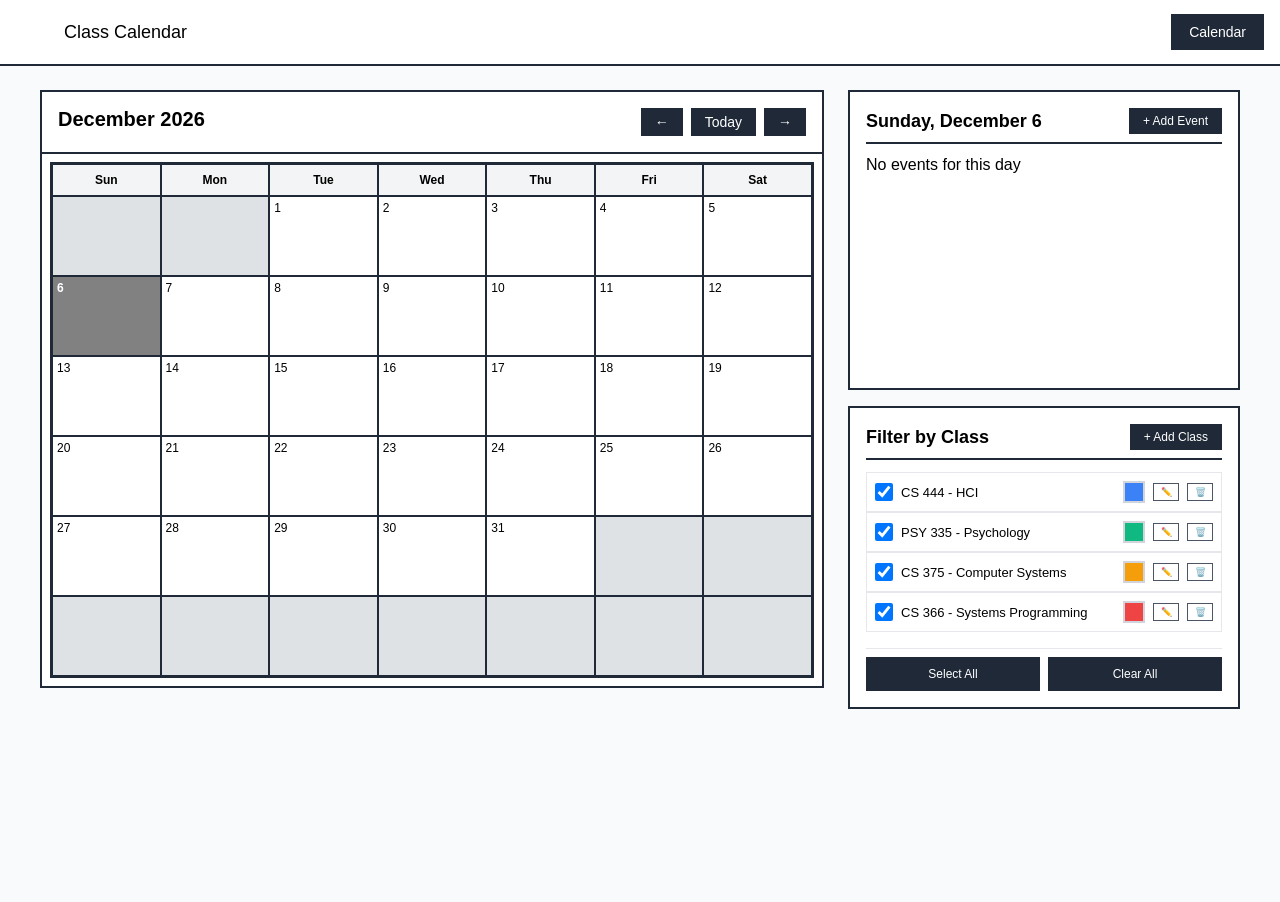
==== calendar.html @ 480fd875 "login material, touch up on calander few, bug fix" ====
<!DOCTYPE html>
<html lang="en">
    <head>
        <meta charset="UTF-8">
        <meta name="viewport" content="width=device-width, initial-scale=1.0">
        <meta name="author" content="Dre Harm">
        <meta name="author" content="Ethan Larson">
        <title>Class Calendar</title>
        <link rel="stylesheet" href="styles.css">
    </head>
    <body>
        <nav class="navbar">
            <div class="container">
                <div class="nav-content">
                    <div class="logo-section">
                        <div class="logo-box"></div>
                        <span class="site-title">Class Calendar</span>
                    </div>
                    <div class="nav-buttons">
                        <button onclick="window.location.href='index.html'" class="nav-btn active">Calendar</button>
                        <!--<button onclick="window.location.href='today.html'" class="nav-btn">Today</button>
                        <button onclick="window.location.href='assignments.html'" class="nav-btn">Assignments</button>-->
                    </div>
                </div>
            </div>
        </nav>
        <main class="main-content">
            <div class="container">
                <div class="grid-layout">
                    <div class="calendar-section">
                        <div class="calendar-box">
                            <div class="calendar-header">
                                <h2 id="month-year"></h2>
                                <div class="calendar-controls">
                                    <button class="control-btn" id="prevMonth">←</button>
                                    <button class="control-btn" id="todayBtn">Today</button>
                                    <button class="control-btn" id="nextMonth">→</button>
                                </div>
                            </div>
                            <div class="calendar-body">
                                <div class="calendar-grid" id="calendarGrid"></div>
                            </div>
                        </div>
                    </div>
                    <div class="right-panel">
                        <div class="events-box">
                            <div class="events-header">
                                <h3 class="events-title" id="selectedDate">Select a day</h3>
                                <button class="add-event-btn" id="addEventBtn">+ Add Event</button>
                            </div>
                            <div id="eventsList"></div>
                        </div>
                        <div class="classes-box">
                            <div class="classes-header">
                                <h3 class="classes-title">Filter by Class</h3>
                                <button class="add-class-btn" id="addClassBtn">+ Add Class</button>
                            </div>
                            <div class="classes-list" id="classesList"></div>
                            <div class="filter-actions">
                                <button class="filter-btn" id="selectAllBtn">Select All</button>
                                <button class="filter-btn" id="clearAllBtn">Clear All</button>
                            </div>
                        </div>
                    </div>
                </div>
            </div>
        </main>
        <div id="eventModal" class="modal">
            <div class="modal-content">
                <div class="modal-header">
                    <h3 id="eventModalTitle">Add Event</h3>
                    <span class="close-btn">&times;</span>
                </div>
                <form id="eventForm">
                    <div class="form-group">
                        <label for="eventTitle">Title *</label>
                        <input type="text" id="eventTitle" required>
                    </div>
                    <div class="form-group">
                        <label for="eventType">Type</label>
                        <select id="eventType">
                            <option value="Assignment">Assignment</option>
                            <option value="Discussion">Discussion</option>
                            <option value="Quiz">Quiz</option>
                            <option value="Exam">Exam</option>
                            <option value="Meeting">Meeting</option>
                            <option value="Lecture">Lecture</option>
                            <option value="Task">Work</option>
                            <option value="Other">Other</option>
                        </select>
                    </div>
                    <div class="form-group">
                        <label>Time</label>
                        <div class="time-group">
                            <div class="start-time-group">
                                <select id="eventStartHour">
                                    <option value="">Hour</option>
                                    <option value="1">1</option>
                                    <option value="2">2</option>
                                    <option value="3">3</option>
                                    <option value="4">4</option>
                                    <option value="5">5</option>
                                    <option value="6">6</option>
                                    <option value="7">7</option>
                                    <option value="8">8</option>
                                    <option value="9">9</option>
                                    <option value="10">10</option>
                                    <option value="11">11</option>
                                    <option value="12">12</option>
                                </select>
                                <select id="eventStartMinute">
                                    <option value="">Min</option>
                                    <option value="00">00</option>
                                    <option value="15">15</option>
                                    <option value="30">30</option>
                                    <option value="45">45</option>
                                </select>
                                <select id="eventStartAmPm">
                                    <option value="AM">AM</option>
                                    <option value="PM">PM</option>
                                </select>
                            </div>
                            <span class="time-sep">to</span>
                            <div class="end-time-group">
                                <select id="eventEndHour">
                                    <option value="">Hour</option>
                                    <option value="1">1</option>
                                    <option value="2">2</option>
                                    <option value="3">3</option>
                                    <option value="4">4</option>
                                    <option value="5">5</option>
                                    <option value="6">6</option>
                                    <option value="7">7</option>
                                    <option value="8">8</option>
                                    <option value="9">9</option>
                                    <option value="10">10</option>
                                    <option value="11">11</option>
                                    <option value="12">12</option>
                                </select>
                                <select id="eventEndMinute">
                                    <option value="">Min</option>
                                    <option value="00">00</option>
                                    <option value="15">15</option>
                                    <option value="30">30</option>
                                    <option value="45">45</option>
                                </select>
                                <select id="eventEndAmPm">
                                    <option value="AM">AM</option>
                                    <option value="PM">PM</option>
                                </select>
                            </div>
                            <label class="no-end-time">
                                <input style="width: 50%;" type="checkbox" id="noEndTime"> No end time
                            </label>
                        </div>
                    </div>
                    <div class="form-group">
                        <label for="eventNote">Note</label>
                        <textarea id="eventNote" rows="2" placeholder="Additional details..."></textarea>
                    </div>
                    <div class="form-group">
                        <label for="eventClass">Class (Optional)</label>
                        <select id="eventClass">
                            <option value="">-- No Class --</option>
                        </select>
                    </div>
                    <div class="form-actions">
                        <button type="button" class="cancel-btn" id="cancelEventBtn">Cancel</button>
                        <button type="submit" class="submit-btn">Save Event</button>
                    </div>
                </form>
            </div>
        </div>
        <div id="classModal" class="modal">
            <div class="modal-content">
                <div class="modal-header">
                    <h3 id="classModalTitle">Add Class</h3>
                    <span class="close-btn">&times;</span>
                </div>
                <form id="classForm">
                    <div class="form-group">
                        <label for="className">Class Name *</label>
                        <input type="text" id="className" required placeholder="e.g., CS 444 - Senior Project">
                    </div>
                    <div class="form-group">
                        <label for="classColor">Class Color</label>
                        <input type="color" id="classColor" value="#3b82f6">
                        <div class="color-preview">
                            <span>Selected color: </span>
                            <span class="color-sample" id="colorSample"></span>
                        </div>
                    </div>
                    <div class="form-actions">
                        <button type="button" class="cancel-btn" id="cancelClassBtn">Cancel</button>
                        <button type="submit" class="submit-btn">Save Class</button>
                    </div>
                </form>
            </div>
        </div>
        <script src="script.js"></script>
    </body>
</html>
---- styles.css ----
/* disclaimer: ai was used to 1) write the modal CSS, 
                              2) make needed changes based on my initial code to fit different media sizes, 
                              3) to convert most of the initial px values from the prototype wireframe to rem units. 
   I did run the css through https://www.codebeautifier.com/ to consolidate similar styles */
* {
  margin: 0;
  padding: 0;
  box-sizing: border-box;
}
body {
  background: white;
  font-family: BlinkMacSystemFont, "Segoe UI", Roboto, sans-serif;
}
button {
  cursor: pointer;
}
.navbar {
  border-bottom: 2px solid #1f2937;
  background: white;
}
.container {
  max-width: 1280px;
  margin: 0 auto;
  padding: 0 1rem;
}
.nav-content {
  display: flex;
  align-items: center;
  justify-content: space-between;
  height: 64px;
}
.logo-section {
  display: flex;
  align-items: center;
  gap: 0.5rem;
}
.logo-box {
  width: 40px;
  height: 40px;
}
.site-title {
  font-size: 18px;
  font-weight: 500;
}
.nav-buttons {
  display: flex;
  gap: 0.5rem;
}
.nav-btn {
  padding: 0.5rem 1rem;
  border: 2px solid #1f2937;
  background: white;
  font-size: 14px;
  font-weight: 500;
}
.nav-btn.active {
  background: #1f2937;
  color: white;
}
.nav-btn.active:hover {
  background: #36475f;
}
.main-content {
  max-width: 1280px;
  margin: 0 auto;
  padding: 1.5rem;
  background: #f9fafb;
  min-height: calc(100vh - 64px);
}
.calendar-box {
  border: 2px solid #1f2937;
  background: white;
  overflow-x: auto;
}
.calendar-header {
  padding: 1rem;
  border-bottom: 2px solid #1f2937;
  display: flex;
  justify-content: space-between;
  flex-wrap: wrap;
  gap: 0.75rem;
}
.calendar-header h2 {
  font-size: 20px;
  font-weight: 600;
}
.calendar-controls {
  display: flex;
  gap: 0.5rem;
  flex-wrap: wrap;
}
.control-btn {
  padding: 0.25rem 0.75rem;
  border: 2px solid #1f2937;
  background: #1f2937;
  color: white;
  font-size: 14px;
  font-weight: 500;
}
.control-btn:hover {
  background: #36475f;
}
.calendar-body {
  padding: 0.5rem;
  overflow-x: auto;
}
.calendar-grid {
  display: grid;
  grid-template-columns: repeat(7, 1fr);
  border: 2px solid #1f2937;
  min-width: 600px;
}
.day-header {
  border: 1px solid #1f2937;
  padding: 0.5rem;
  text-align: center;
  background: #f3f4f6;
  font-size: 12px;
  font-weight: 600;
}
.day-cell {
  border: 1px solid #1f2937;
  min-height: 80px;
  padding: 0.25rem;
  background: white;
  cursor: pointer;
  overflow: hidden;
  display: flex;
  flex-direction: column;
}
.day-cell.empty {
  background: #dee2e4;
  cursor: default;
}
.day-cell.selected-day {
  background: #818181;
}
.day-cell.selected-day .day-number {
  color: white;
  font-weight: bold;
}
.day-cell.selected-day .event-tag {
  background: #484949;
  border-color: #1d1e1f;
  color: white;
}
.day-number {
  font-size: 12px;
  font-weight: 500;
  margin-bottom: 0.25rem;
}
.events {
  display: flex;
  flex-direction: column;
  gap: 0.2rem;
  margin-top: 2px;
  overflow: hidden;
}
.event-tag {
  font-size: 9px;
  padding: 0.1rem 0.2rem;
  border: 1px solid #4b5563;
  background: #e5e7eb;
  overflow: hidden;
  text-overflow: ellipsis;
  white-space: nowrap;
  display: block;
}
.event-tag.completed {
  text-decoration: line-through;
  opacity: 0.6;
  background: #d1d5db;
}
.right-panel {
  display: flex;
  flex-direction: column;
  gap: 1rem;
}
.events-box,
.classes-box {
  border: 2px solid #1f2937;
  background: white;
  padding: 1rem;
  display: flex;
  flex-direction: column;
  overflow: hidden;
}
.events-box {
  max-height: 300px;
  min-height: 300px;
}
.events-header,
.classes-header {
  display: flex;
  align-items: center;
  justify-content: space-between;
  margin-bottom: 0.75rem;
  border-bottom: 2px solid #1f2937;
  padding-bottom: 0.5rem;
  gap: 1rem;
}
.events-title,
.classes-title {
  font-size: 18px;
  font-weight: 600;
  margin: 0;
  overflow: hidden;
  text-overflow: ellipsis;
  white-space: nowrap;
}
.events-title {
  flex: 1;
}
.add-event-btn,
.add-class-btn {
  padding: 0.25rem 0.75rem;
  border: 2px solid #1f2937;
  background: #1f2937;
  color: white;
  font-size: 12px;
  font-weight: 500;
}
.add-event-btn:hover,
.add-class-btn:hover,
.filter-btn:hover {
  background: #36475f;
}
#eventsList,
.classes-list {
  flex: 1;
  overflow-y: auto;
  min-height: 0;
}
#eventsList::-webkit-scrollbar,
.classes-list::-webkit-scrollbar {
  width: 6px;
}
#eventsList::-webkit-scrollbar-track,
.classes-list::-webkit-scrollbar-track {
  background: #f1f1f1;
}
#eventsList::-webkit-scrollbar-thumb,
.classes-list::-webkit-scrollbar-thumb {
  background: #888;
}
#eventsList::-webkit-scrollbar-thumb:hover,
.classes-list::-webkit-scrollbar-thumb:hover {
  background: #555;
}
.event-card {
  padding: 0.75rem;
  border: 2px solid #1f2937;
  background: white;
  margin-bottom: 0.75rem;
  display: flex;
  justify-content: space-between;
  gap: 1rem;
  overflow: hidden;
}
.event-card:last-child {
  margin-bottom: 0;
}
.event-content {
  flex: 1;
  min-width: 0;
  overflow: hidden;
}
.event-header {
  display: flex;
  align-items: center;
  gap: 0.5rem;
  margin-bottom: 0.25rem;
  flex-wrap: wrap;
}
.event-checkbox {
  width: 16px;
  height: 16px;
  cursor: pointer;
}
.event-header h4 {
  font-size: 14px;
  font-weight: 600;
  overflow: hidden;
  text-overflow: ellipsis;
  white-space: nowrap;
  max-width: 180px;
}
.event-type {
  padding: 0.125rem 0.5rem;
  border: 1px solid #4b5563;
  background: #e5e7eb;
  font-size: 10px;
  font-weight: 500;
  white-space: nowrap;
}
.event-details {
  font-size: 12px;
  color: #4b5563;
  overflow: hidden;
  text-overflow: ellipsis;
  white-space: nowrap;
}
.event-note {
  color: #6b7280;
  font-size: 11px;
  overflow: hidden;
  text-overflow: ellipsis;
  white-space: nowrap;
}
.event-actions {
  display: flex;
  gap: 0.5rem;
}
.action-btn {
  padding: 0.25rem 0.5rem;
  border: 1px solid #4b5563;
  background: white;
  font-size: 10px;
  font-weight: 500;
  height: 28px;
}
.action-btn:hover {
  background: #f3f4f6;
}
.classes-list {
  gap: 0.5rem;
  margin-bottom: 1rem;
  max-height: 250px;
}
.class-item {
  display: flex;
  align-items: center;
  gap: 0.5rem;
  padding: 0.5rem;
  border: 1px solid #e5e7eb;
  cursor: pointer;
}
.class-item:hover {
  background: #f3f4f6;
}
.class-checkbox {
  width: 18px;
  height: 18px;
  cursor: pointer;
}
.class-name {
  font-size: 13px;
  font-weight: 500;
  flex: 1;
  overflow: hidden;
  text-overflow: ellipsis;
  white-space: nowrap;
}
.class-actions {
  display: flex;
  gap: 0.5rem;
  margin-left: auto;
  align-items: center;
}
.class-color {
  width: 22px;
  height: 22px;
  border: 2px solid #d1d5db;
  cursor: pointer;
}
.class-color:hover {
  transform: scale(1.1);
  border-color: #1f2937;
}
.class-edit-btn,
.class-delete-btn {
  padding: 0.2rem 0.4rem;
  border: 1px solid #4b5563;
  background: white;
  font-size: 9px;
  font-weight: 500;
}
.class-edit-btn:hover {
  background: #3b82f6;
  color: white;
}
.class-delete-btn:hover {
  background: #ef4444;
  color: white;
}
.filter-actions {
  display: flex;
  gap: 0.5rem;
  padding-top: 0.5rem;
  border-top: 1px solid #e5e7eb;
}
.filter-btn {
  flex: 1;
  padding: 0.5rem;
  border: 2px solid #1f2937;
  background: #1f2937;
  color: white;
  font-size: 12px;
  font-weight: 500;
}
.grid-layout {
  display: grid;
  grid-template-columns: 2fr 1fr;
  gap: 1.5rem;
}

.time-group {
  display: flex;
  flex-wrap: wrap;
  align-items: center;
  gap: 0.75rem;
}

.start-time-group, .end-time-group {
  display: inline-flex;
  gap: 0.5rem;
  align-items: center;
}

.time-group select {
  width: auto;
  min-width: 70px;
}

.time-sep {
  font-size: 14px;
  font-weight: 500;
  color: #4b5563;
}

.no-end-time {
  display: flex;
  align-items: center;
  gap: 0.25rem;
  font-size: 12px;
  font-weight: normal;
  cursor: pointer;
  white-space: nowrap;
}

.no-end-time input {
  width: auto;
  margin: 0;
}


/* to be safe and explict, AI was used to adjust and/or generate the modal and form stuff below this line*/

.modal {
  display: none;
  position: fixed;
  z-index: 1000;
  left: 0;
  top: 0;
  width: 100%;
  height: 100%;
  background: rgba(0, 0, 0, 0.5);
}
.modal-content {
  background: white;
  margin: 10% auto;
  border: 2px solid #1f2937;
  width: 90%;
  max-width: 500px;
}
.modal-header {
  display: flex;
  justify-content: space-between;
  align-items: center;
  padding: 1rem 1.5rem;
  border-bottom: 2px solid #1f2937;
  background: #f9fafb;
}
.modal-header h3 {
  font-size: 18px;
  font-weight: 600;
}
.close-btn {
  font-size: 28px;
  font-weight: bold;
  cursor: pointer;
  color: #6b7280;
}
.close-btn:hover {
  color: #1f2937;
}
form {
  padding: 1.5rem;
}
.form-group {
  margin-bottom: 1rem;
}
.form-group label {
  display: block;
  margin-bottom: 0.5rem;
  font-weight: 500;
  font-size: 14px;
}
.form-group input,
.form-group select,
.form-group textarea {
  width: 100%;
  padding: 0.5rem;
  border: 2px solid #d1d5db;
  font-size: 14px;
  font-family: inherit;
  background: white;
}
.form-group input:focus,
.form-group select:focus,
.form-group textarea:focus {
  outline: none;
  border-color: #1f2937;
}
.form-group input[type="color"] {
  width: 60px;
  height: 40px;
  padding: 2px;
}
.color-preview {
  margin-top: 0.5rem;
  font-size: 12px;
  display: flex;
  align-items: center;
  gap: 0.5rem;
}
.color-sample {
  width: 24px;
  height: 24px;
  border: 1px solid #d1d5db;
}
.form-actions {
  display: flex;
  gap: 1rem;
  margin-top: 1.5rem;
  justify-content: flex-end;
}
.cancel-btn,
.submit-btn {
  padding: 0.5rem 1rem;
  border: 2px solid #1f2937;
  font-size: 14px;
  font-weight: 500;
}
.cancel-btn {
  background: white;
  color: #1f2937;
}
.cancel-btn:hover {
  background: #f3f4f6;
}
.submit-btn {
  background: #1f2937;
  color: white;
}
.submit-btn:hover {
  background: #374151;
}
textarea {
  white-space: pre-wrap;
  word-wrap: break-word;
}

@media (max-width: 1024px) {
  .grid-layout {
    grid-template-columns: 1fr;
    gap: 1rem;
  }
  .calendar-body {
    padding: 0;
  }
  .calendar-grid {
    min-width: 500px;
  }
  .day-cell {
    min-height: 70px;
  }
  .event-tag {
    font-size: 8px;
  }
}

@media (max-width: 768px) {
  .main-content {
    padding: 1rem;
  }
  .nav-content {
    flex-direction: column;
    height: auto;
    padding: 0.75rem 0;
    gap: 0.75rem;
  }
  .nav-buttons {
    width: 100%;
    justify-content: center;
  }
  .nav-btn {
    padding: 0.4rem 0.75rem;
    font-size: 13px;
  }
  .calendar-header {
    flex-direction: column;
    align-items: stretch;
  }
  .calendar-header h2 {
    text-align: center;
  }
  .calendar-controls {
    justify-content: center;
  }
  .calendar-grid {
    min-width: 450px;
  }
  .day-header {
    font-size: 10px;
    padding: 0.35rem;
  }
  .day-cell {
    min-height: 65px;
    padding: 0.2rem;
  }
  .day-number {
    font-size: 10px;
  }
  .event-tag {
    font-size: 7px;
    padding: 0.1rem 0.15rem;
  }
  .events-box,
  .classes-box {
    padding: 0.75rem;
  }
  .events-title,
  .classes-title {
    font-size: 16px;
  }
  .event-header h4 {
    font-size: 13px;
    max-width: 140px;
  }
  .event-details {
    font-size: 11px;
  }
  .modal-content {
    margin: 15% auto;
    width: 95%;
  }
  .form-group input,
  .form-group select,
  .form-group textarea {
    font-size: 13px;
  }
  .calendar-body {
    position: relative;
  }
  .calendar-body::after {
    content: "← Swipe to scroll →";
    display: block;
    text-align: center;
    font-size: 10px;
    color: #6b7280;
    padding: 0.5rem;
    background: #f9fafb;
    margin-top: 0.5rem;
  }
}
@media (max-width: 600px) {
  .container {
    padding: 0 0.5rem;
  }
  .main-content {
    padding: 0.75rem;
  }
  .logo-box {
    width: 32px;
    height: 32px;
  }
  .site-title {
    font-size: 16px;
  }
  .nav-btn {
    padding: 0.35rem 0.6rem;
    font-size: 12px;
  }
  .control-btn {
    padding: 0.2rem 0.5rem;
    font-size: 12px;
  }
  .calendar-grid {
    min-width: 380px;
  }
  .day-header {
    font-size: 9px;
    padding: 0.25rem;
  }
  .day-cell {
    min-height: 55px;
  }
  .day-number {
    font-size: 9px;
  }
  .event-tag {
    font-size: 6.5px;
    padding: 0.08rem 0.12rem;
  }
  .events-box,
  .classes-box {
    max-height: 250px;
    min-height: 250px;
  }
  .event-card {
    padding: 0.5rem;
  }
  .event-header h4 {
    font-size: 12px;
    max-width: 100px;
  }
  .event-type {
    font-size: 9px;
    padding: 0.1rem 0.35rem;
  }
  .event-details {
    font-size: 10px;
  }
  .event-note {
    font-size: 9px;
  }
  .action-btn {
    padding: 0.2rem 0.35rem;
    font-size: 9px;
  }
  .class-name {
    font-size: 11px;
  }
  .class-color {
    width: 18px;
    height: 18px;
  }
  .class-edit-btn,
  .class-delete-btn {
    padding: 0.15rem 0.3rem;
    font-size: 8px;
  }
  .filter-btn {
    font-size: 10px;
    padding: 0.35rem;
  }
  .modal-header h3 {
    font-size: 16px;
  }
  .form-group label {
    font-size: 12px;
  }
  .custom-color-picker {
    min-width: 150px;
    gap: 0.35rem;
    padding: 0.35rem;
  }
  .color-option {
    width: 24px;
    height: 24px;
  }
  .custom-color-option {
    font-size: 10px;
    padding: 0.35rem;
  }
  .time-group {
    flex-direction: column;
    align-items: stretch;
  }
  
  .start-time-group, .end-time-group {
    justify-content: center;
  }
  
  .time-sep {
    text-align: center;
  }
  
  .no-end-time {
    justify-content: center;
  }
}
@media (max-width: 480px) {
  .nav-buttons {
    gap: 0.3rem;
  }
  .nav-btn {
    padding: 0.3rem 0.5rem;
    font-size: 11px;
  }
  .calendar-grid {
    min-width: 320px;
  }
  .day-header {
    font-size: 8px;
    padding: 0.2rem;
  }
  .day-cell {
    min-height: 50px;
  }
  .day-number {
    font-size: 8px;
  }
  .event-tag {
    font-size: 6px;
  }
  .events-title,
  .classes-title {
    font-size: 14px;
  }
  .event-header h4 {
    font-size: 11px;
    max-width: 80px;
  }
  .event-type {
    font-size: 8px;
  }
  .class-name {
    font-size: 10px;
  }
  .filter-btn {
    font-size: 9px;
  }
  .modal-content {
    margin: 25% auto;
  }
  form {
    padding: 1rem;
  }
  .form-group {
    margin-bottom: 0.75rem;
  }
}
@media (max-width: 380px) {
  .calendar-grid {
    min-width: 280px;
  }
  .day-header {
    font-size: 7px;
    padding: 0.15rem;
  }
  .day-cell {
    min-height: 45px;
  }
  .event-tag {
    font-size: 5.5px;
  }
  .event-header h4 {
    font-size: 10px;
    max-width: 65px;
  }
  .class-actions {
    gap: 0.3rem;
  }
  .class-color {
    width: 16px;
    height: 16px;
  }
}
@media (min-width: 769px) {
  .calendar-body::after {
    display: none;
  }
}
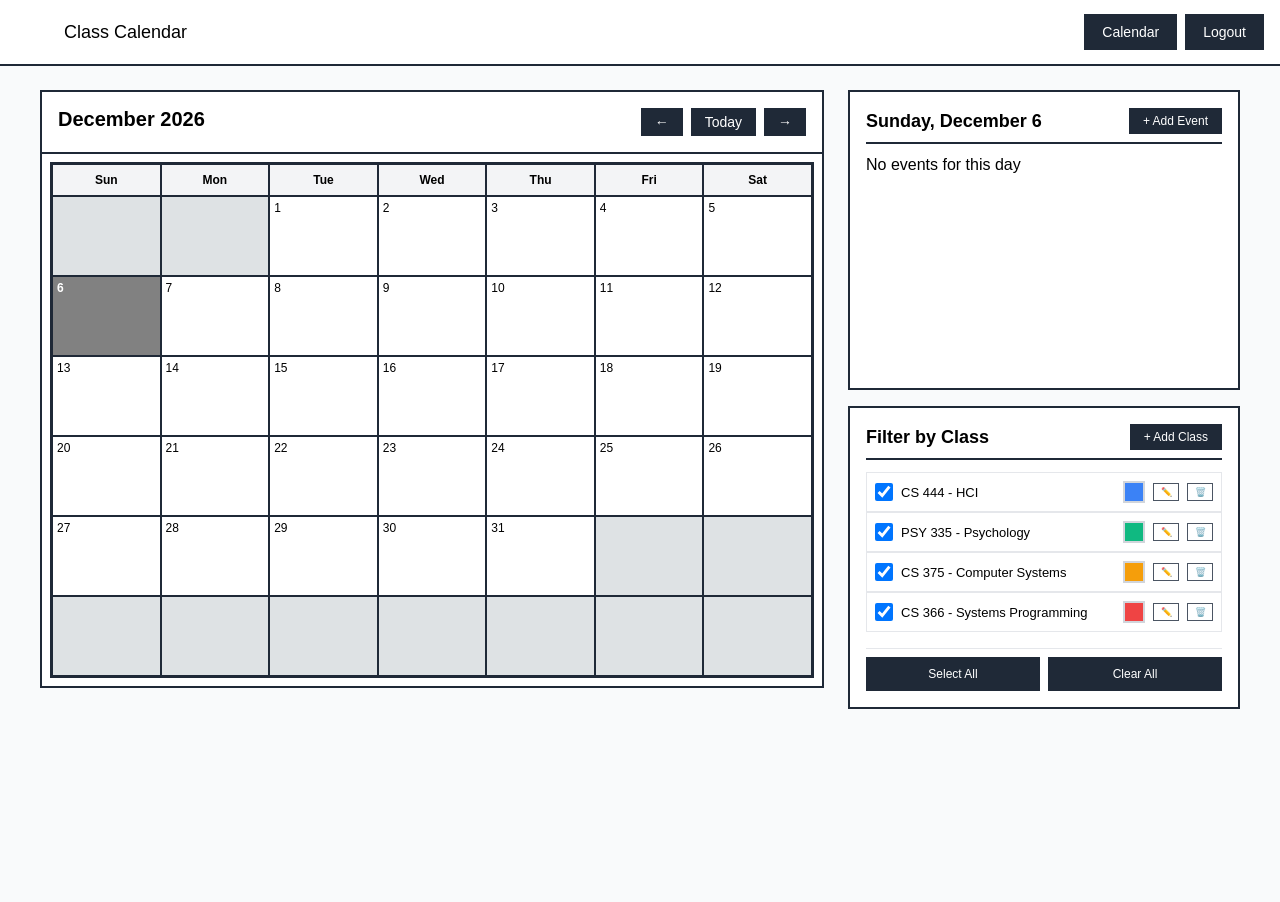
==== commit 277235d6: "forgot to include updated calander changes from previous commit" ====
--- a/calendar.html
+++ b/calendar.html
@@ -7,6 +7,8 @@
         <meta name="author" content="Ethan Larson">
         <title>Class Calendar</title>
         <link rel="stylesheet" href="styles.css">
+        <link rel="shortcut icon" type="image/x-icon" href="favicon.ico" />
+
     </head>
     <body>
         <nav class="navbar">
@@ -17,9 +19,10 @@
                         <span class="site-title">Class Calendar</span>
                     </div>
                     <div class="nav-buttons">
-                        <button onclick="window.location.href='index.html'" class="nav-btn active">Calendar</button>
+                        <button onclick="window.location.href='calendar.html'" class="nav-btn active">Calendar</button>
                         <!--<button onclick="window.location.href='today.html'" class="nav-btn">Today</button>
                         <button onclick="window.location.href='assignments.html'" class="nav-btn">Assignments</button>-->
+                        <button onclick="window.location.href='index.html'" class="nav-btn active">Logout</button>
                     </div>
                 </div>
             </div>
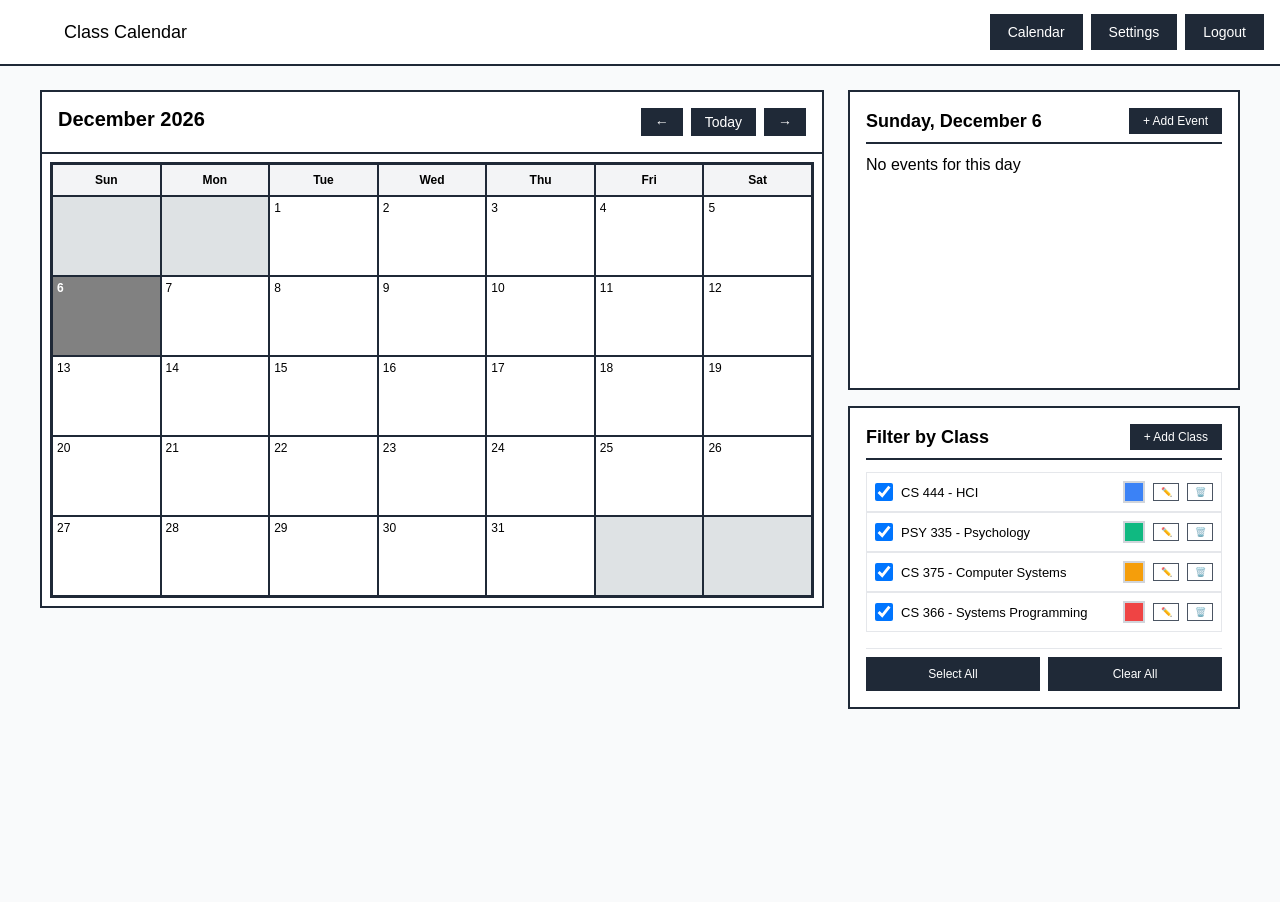
==== commit 725f77a6: "Various Changes: See description Added setting button Changed 15 min increments to 10 min Added sett" ====
--- a/calendar.html
+++ b/calendar.html
@@ -20,8 +20,7 @@
                     </div>
                     <div class="nav-buttons">
                         <button onclick="window.location.href='calendar.html'" class="nav-btn active">Calendar</button>
-                        <!--<button onclick="window.location.href='today.html'" class="nav-btn">Today</button>
-                        <button onclick="window.location.href='assignments.html'" class="nav-btn">Assignments</button>-->
+                        <button id="settingsBtn" class="nav-btn active">Settings</button>
                         <button onclick="window.location.href='index.html'" class="nav-btn active">Logout</button>
                     </div>
                 </div>
@@ -114,9 +113,11 @@
                                 <select id="eventStartMinute">
                                     <option value="">Min</option>
                                     <option value="00">00</option>
-                                    <option value="15">15</option>
-                                    <option value="30">30</option>
-                                    <option value="45">45</option>
+                                    <option value="00">10</option>
+                                    <option value="00">20</option>
+                                    <option value="00">30</option>
+                                    <option value="00">40</option>
+                                    <option value="15">50</option>
                                 </select>
                                 <select id="eventStartAmPm">
                                     <option value="AM">AM</option>
@@ -143,9 +144,11 @@
                                 <select id="eventEndMinute">
                                     <option value="">Min</option>
                                     <option value="00">00</option>
-                                    <option value="15">15</option>
-                                    <option value="30">30</option>
-                                    <option value="45">45</option>
+                                    <option value="00">10</option>
+                                    <option value="00">20</option>
+                                    <option value="00">30</option>
+                                    <option value="00">40</option>
+                                    <option value="15">50</option>
                                 </select>
                                 <select id="eventEndAmPm">
                                     <option value="AM">AM</option>
@@ -200,6 +203,26 @@
                 </form>
             </div>
         </div>
+        <div id="settingsModal" class="modal">
+            <div class="modal-content">
+                <div class="modal-header">
+                    <h3>Settings</h3>
+                    <span class="close-btn" id="closeSettingsBtn">&times;</span>
+                </div>
+                <div class="modal-body">
+                    <div class="form-group">
+                        <label for="themeSelect">Theme</label>
+                        <select id="themeSelect" class="theme-select">
+                            <option value="light">Light Mode</option>
+                            <option value="dark">Dark Mode</option>
+                            <option value="highContrast">High Contrast</option>
+                        </select>
+                    </div>
+                    
+                </div>
+                
+            </div>
+        </div>
         <script src="script.js"></script>
     </body>
 </html>
--- a/styles.css
+++ b/styles.css
@@ -500,6 +500,7 @@
 .form-group select,
 .form-group textarea {
   width: 100%;
+  resize: vertical;
   padding: 0.5rem;
   border: 2px solid #d1d5db;
   font-size: 14px;
@@ -862,4 +863,4 @@
   .calendar-body::after {
     display: none;
   }
-}
+}
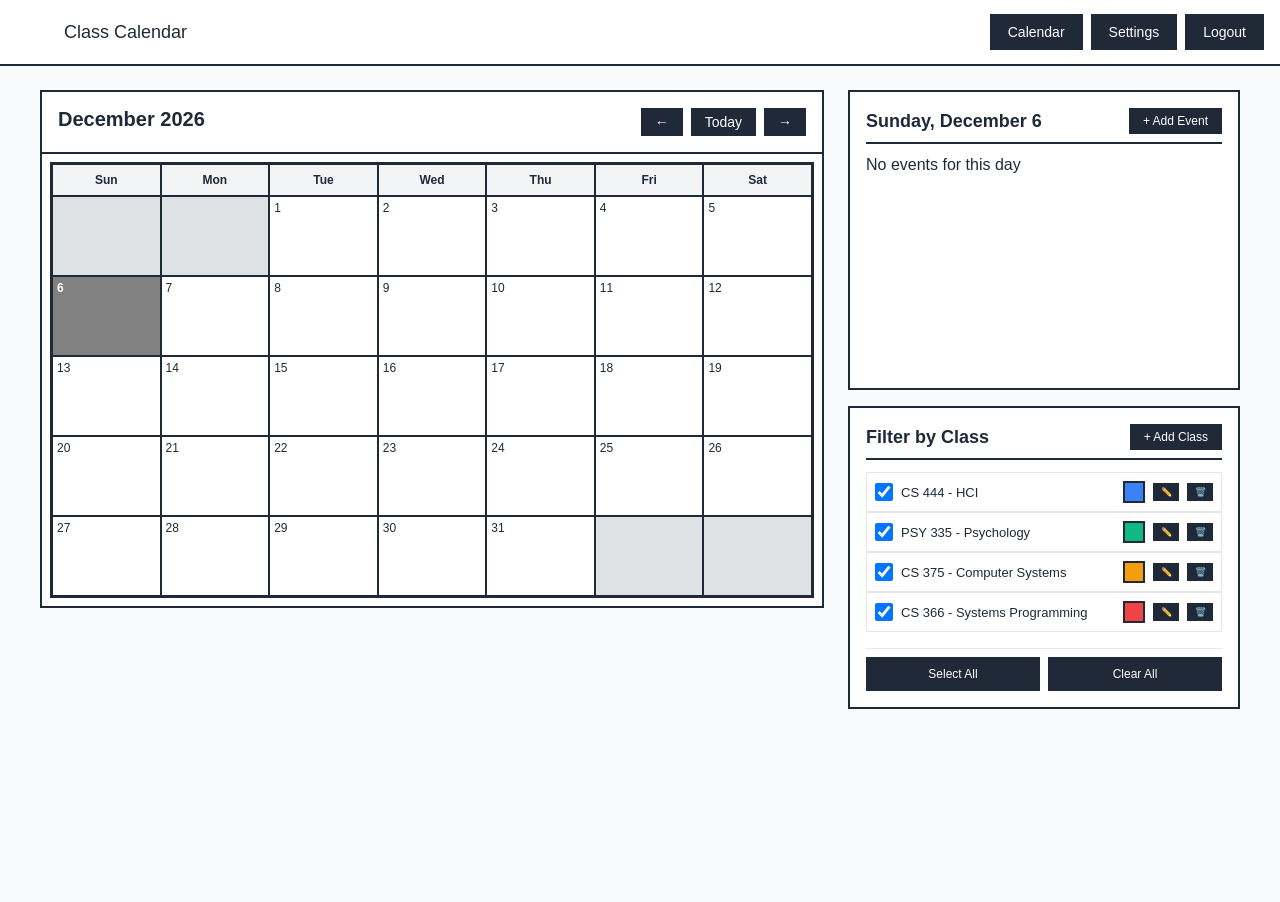
==== commit 278c62b1: "added winona theme, click outside modal box now closes it" ====
--- a/calendar.html
+++ b/calendar.html
@@ -216,6 +216,7 @@
                             <option value="light">Light Mode</option>
                             <option value="dark">Dark Mode</option>
                             <option value="highContrast">High Contrast</option>
+                            <option value="winona">Winona</option>
                         </select>
                     </div>
                     
--- a/styles.css
+++ b/styles.css
@@ -2,21 +2,135 @@
                               2) make needed changes based on my initial code to fit different media sizes, 
                               3) to convert most of the initial px values from the prototype wireframe to rem units. 
    I did run the css through https://www.codebeautifier.com/ to consolidate similar styles */
+
+   :root {
+    --bg-body: white;
+    --bg-main: #f9fafb;
+    --bg-card: white;
+    --text-primary: #1f2937;
+    --text-secondary: #4b5563;
+    --text-muted: #6b7280;
+    --border-color: #1f2937;
+    --border-light: #e5e7eb;
+    --header-bg: #f3f4f6;
+    --event-bg: #e5e7eb;
+    --event-border: #4b5563;
+    --event-completed: #d1d5db;
+    --empty-cell: #dee2e4;
+    --selected-day: #818181;
+    --selected-event: #484949;
+    --btn-primary: #1f2937;
+    --btn-hover: #36475f;
+    --btn-success: #10b981;
+    --btn-danger: #ef4444;
+    --btn-info: #3b82f6;
+    --modal-header: #f9fafb;
+    --input-border: #d1d5db;
+    --event-text: #4b5563;
+    --bg-hover: white;
+    --scrollbar-track: #f1f1f1;
+    --scrollbar-thumb: #888;
+    --selected-event-text: white;
+}
+
+[data-theme="dark"] {
+    --bg-body: #1a1a2e;
+    --bg-main: #16213e;
+    --bg-card: #0f3460;
+    --text-primary: #e2e8f0;
+    --text-secondary: #94a3b8;
+    --text-muted: #64748b;
+    --border-color: #475569;
+    --border-light: #334155;
+    --header-bg: #1e293b;
+    --event-bg: #334155;
+    --event-border: #64748b;
+    --event-completed: #475569;
+    --empty-cell: #1e293b;
+    --selected-day: #475569;
+    --selected-event: #64748b;
+    --btn-primary: #697c97;
+    --btn-hover: #4d596b;
+    --modal-header: #1e293b;
+    --input-border: #475569;
+    --scrollbar-track: #1e293b;
+    --scrollbar-thumb: #475569;
+    --selected-event-text: #e2e8f0;
+}
+
+[data-theme="highContrast"] {
+    --bg-body: #000000;
+    --bg-main: #000000;
+    --bg-card: #000000;
+    --text-primary: #ffffff;
+    --text-secondary: #ffff00;
+    --text-muted: #00ff00;
+    --border-color: #ffffff;
+    --border-light: #ffff00;
+    --header-bg: #000000;
+    --event-bg: #000000;
+    --event-border: #ffffff;
+    --event-completed: #333333;
+    --empty-cell: #111111;
+    --selected-day: #ffff00;
+    --selected-event: #009100;
+    --btn-primary: #000000;
+    --btn-hover: #ffff00;
+    --modal-header: #000000;
+    --input-border: #ffffff;
+    --event-text: #000000;
+    --scrollbar-track: #333333;
+    --scrollbar-thumb: #ffffff;
+    --event-text: #ffffff;
+    --bg-hover: #ffff00;
+    --selected-event-text: #000000;
+}
+
+/* 4B08A1 (secondary bg-card)*/
+/* 3C0680 primary (top 2)*/
+[data-theme="winona"]{
+    --bg-body: #3C0680;
+    --bg-main: #3C0680;
+    --bg-card: #4B08A1;
+    --text-primary: white;
+    --text-secondary: #DDDDDD;
+    --text-muted: #CCCCCC;
+    --border-color: #000000;
+    --border-light: #202020;
+    --header-bg: #333333;
+    --event-bg: #222222;
+    --event-border: #737373;
+    --event-completed: #222222;
+    --empty-cell: #2f405c;
+    --selected-day: #8c70b0;
+    --selected-event: #171717;
+    --btn-primary: #222222;
+    --btn-hover: #292a2da2;
+    --modal-header: #000000;
+    --input-border: #511b78;
+    --scrollbar-track: #ba99d0;
+    --scrollbar-thumb: #ba99d0;
+    --selected-event-text: #ba99d0;
+    --event-text: #BBBBBB;
+
+}
+
 * {
   margin: 0;
   padding: 0;
   box-sizing: border-box;
 }
 body {
-  background: white;
+  background: var(--bg-body);
+  color: var(--text-primary);
   font-family: BlinkMacSystemFont, "Segoe UI", Roboto, sans-serif;
 }
 button {
   cursor: pointer;
 }
 .navbar {
-  border-bottom: 2px solid #1f2937;
-  background: white;
+  border-bottom: 2px solid var(--border-color);
+  background: var(--bg-body);
 }
 .container {
   max-width: 1280px;
@@ -48,33 +162,34 @@
 }
 .nav-btn {
   padding: 0.5rem 1rem;
-  border: 2px solid #1f2937;
-  background: white;
+  border: 2px solid var(--border-color);
+  background: var(--btn-primary);
+  color: white;
   font-size: 14px;
   font-weight: 500;
 }
 .nav-btn.active {
-  background: #1f2937;
+  background: var(--btn-primary);
   color: white;
 }
 .nav-btn.active:hover {
-  background: #36475f;
+  background: var(--btn-hover);
 }
 .main-content {
   max-width: 1280px;
   margin: 0 auto;
   padding: 1.5rem;
-  background: #f9fafb;
+  background: var(--bg-main);
   min-height: calc(100vh - 64px);
 }
 .calendar-box {
-  border: 2px solid #1f2937;
-  background: white;
+  border: 2px solid var(--border-color);
+  background: var(--bg-card);
   overflow-x: auto;
 }
 .calendar-header {
   padding: 1rem;
-  border-bottom: 2px solid #1f2937;
+  border-bottom: 2px solid var(--border-color);
   display: flex;
   justify-content: space-between;
   flex-wrap: wrap;
@@ -91,14 +206,14 @@
 }
 .control-btn {
   padding: 0.25rem 0.75rem;
-  border: 2px solid #1f2937;
-  background: #1f2937;
+  border: 2px solid var(--border-color);
+  background: var(--btn-primary);
   color: white;
   font-size: 14px;
   font-weight: 500;
 }
 .control-btn:hover {
-  background: #36475f;
+  background: var(--btn-hover);
 }
 .calendar-body {
   padding: 0.5rem;
@@ -107,42 +222,43 @@
 .calendar-grid {
   display: grid;
   grid-template-columns: repeat(7, 1fr);
-  border: 2px solid #1f2937;
+  border: 2px solid var(--border-color);
   min-width: 600px;
 }
 .day-header {
-  border: 1px solid #1f2937;
+  border: 1px solid var(--border-color);
   padding: 0.5rem;
   text-align: center;
-  background: #f3f4f6;
+  background: var(--header-bg);
   font-size: 12px;
   font-weight: 600;
+  color: var(--text-primary)
 }
 .day-cell {
-  border: 1px solid #1f2937;
+  border: 1px solid var(--border-color);
   min-height: 80px;
   padding: 0.25rem;
-  background: white;
+  background: var(--bg-card);
   cursor: pointer;
   overflow: hidden;
   display: flex;
   flex-direction: column;
 }
 .day-cell.empty {
-  background: #dee2e4;
+  background: var(--empty-cell);
   cursor: default;
 }
 .day-cell.selected-day {
-  background: #818181;
+  background: var(--selected-day);
 }
 .day-cell.selected-day .day-number {
-  color: white;
+  color: var(--bg-body);
   font-weight: bold;
 }
 .day-cell.selected-day .event-tag {
-  background: #484949;
-  border-color: #1d1e1f;
-  color: white;
+  background: var(--selected-event);
+  border-color: var(--border-color);
+  color: var(--selected-event-text, white);
 }
 .day-number {
   font-size: 12px;
@@ -159,17 +275,18 @@
 .event-tag {
   font-size: 9px;
   padding: 0.1rem 0.2rem;
-  border: 1px solid #4b5563;
-  background: #e5e7eb;
+  border: 1px solid var(--event-border);
+  background: var(--event-bg);
   overflow: hidden;
   text-overflow: ellipsis;
   white-space: nowrap;
   display: block;
+  color: var(--text-secondary);
 }
 .event-tag.completed {
   text-decoration: line-through;
-  opacity: 0.6;
-  background: #d1d5db;
+  opacity: 0.7;
+  background: var(--event-completed);
 }
 .right-panel {
   display: flex;
@@ -178,8 +295,8 @@
 }
 .events-box,
 .classes-box {
-  border: 2px solid #1f2937;
-  background: white;
+  border: 2px solid var(--border-color);
+  background: var(--bg-card);
   padding: 1rem;
   display: flex;
   flex-direction: column;
@@ -195,7 +312,7 @@
   align-items: center;
   justify-content: space-between;
   margin-bottom: 0.75rem;
-  border-bottom: 2px solid #1f2937;
+  border-bottom: 2px solid var(--border-color);
   padding-bottom: 0.5rem;
   gap: 1rem;
 }
@@ -214,8 +331,8 @@
 .add-event-btn,
 .add-class-btn {
   padding: 0.25rem 0.75rem;
-  border: 2px solid #1f2937;
-  background: #1f2937;
+  border: 2px solid var(--border-color);
+  background: var(--btn-primary);
   color: white;
   font-size: 12px;
   font-weight: 500;
@@ -223,7 +340,7 @@
 .add-event-btn:hover,
 .add-class-btn:hover,
 .filter-btn:hover {
-  background: #36475f;
+  background: var(--btn-hover);
 }
 #eventsList,
 .classes-list {
@@ -237,11 +354,11 @@
 }
 #eventsList::-webkit-scrollbar-track,
 .classes-list::-webkit-scrollbar-track {
-  background: #f1f1f1;
+  background: var(--scrollbar-track);
 }
 #eventsList::-webkit-scrollbar-thumb,
 .classes-list::-webkit-scrollbar-thumb {
-  background: #888;
+  background: var(--scrollbar-thumb);
 }
 #eventsList::-webkit-scrollbar-thumb:hover,
 .classes-list::-webkit-scrollbar-thumb:hover {
@@ -249,8 +366,8 @@
 }
 .event-card {
   padding: 0.75rem;
-  border: 2px solid #1f2937;
-  background: white;
+  border: 2px solid var(--border-color);
+  background: var(--bg-card);
   margin-bottom: 0.75rem;
   display: flex;
   justify-content: space-between;
@@ -287,21 +404,22 @@
 }
 .event-type {
   padding: 0.125rem 0.5rem;
-  border: 1px solid #4b5563;
-  background: #e5e7eb;
+  border: 1px solid var(--border-color);
+  background: var(--border-light);
+  color: var(--event-text);
   font-size: 10px;
   font-weight: 500;
   white-space: nowrap;
 }
 .event-details {
   font-size: 12px;
-  color: #4b5563;
+  color: var(--text-secondary);
   overflow: hidden;
   text-overflow: ellipsis;
   white-space: nowrap;
 }
 .event-note {
-  color: #6b7280;
+  color: var(--text-muted);
   font-size: 11px;
   overflow: hidden;
   text-overflow: ellipsis;
@@ -313,14 +431,15 @@
 }
 .action-btn {
   padding: 0.25rem 0.5rem;
-  border: 1px solid #4b5563;
-  background: white;
+  border: 1px solid var(--border-color);
+  background: var(--btn-primary);
+  color: white;
   font-size: 10px;
   font-weight: 500;
   height: 28px;
 }
 .action-btn:hover {
-  background: #f3f4f6;
+  background: var(--btn-hover);
 }
 .classes-list {
   gap: 0.5rem;
@@ -332,11 +451,11 @@
   align-items: center;
   gap: 0.5rem;
   padding: 0.5rem;
-  border: 1px solid #e5e7eb;
+  border: 1px solid var(--border-light);
   cursor: pointer;
 }
 .class-item:hover {
-  background: #f3f4f6;
+  background: var(--border-light);
 }
 .class-checkbox {
   width: 18px;
@@ -360,40 +479,41 @@
 .class-color {
   width: 22px;
   height: 22px;
-  border: 2px solid #d1d5db;
+  border: 2px solid var(--border-color);
   cursor: pointer;
 }
 .class-color:hover {
   transform: scale(1.1);
-  border-color: #1f2937;
+  border-color: var(--border-color);
 }
 .class-edit-btn,
 .class-delete-btn {
   padding: 0.2rem 0.4rem;
-  border: 1px solid #4b5563;
-  background: white;
+  border: 1px solid var(--border-color);
+  background: var(--btn-primary);
+  color:var(--text-primary);
   font-size: 9px;
   font-weight: 500;
 }
 .class-edit-btn:hover {
-  background: #3b82f6;
+  background: var(--btn-info);
   color: white;
 }
 .class-delete-btn:hover {
-  background: #ef4444;
+  background: var(--btn-danger);
   color: white;
 }
 .filter-actions {
   display: flex;
   gap: 0.5rem;
   padding-top: 0.5rem;
-  border-top: 1px solid #e5e7eb;
+  border-top: 1px solid var(--border-light);
 }
 .filter-btn {
   flex: 1;
   padding: 0.5rem;
-  border: 2px solid #1f2937;
-  background: #1f2937;
+  border: 2px solid var(--border-color);
+  background: var(--btn-primary);
   color: white;
   font-size: 12px;
   font-weight: 500;
@@ -425,7 +545,7 @@
 .time-sep {
   font-size: 14px;
   font-weight: 500;
-  color: #4b5563;
+  color: var(--text-secondary);
 }
 
 .no-end-time {
@@ -441,6 +561,40 @@
 .no-end-time input {
   width: auto;
   margin: 0;
+}
+
+.preview-color {
+  width: 40px;
+    height: 40px;
+    border: 1px solid var(--border-color);
+}
+
+.preview-colors {
+    display: flex;
+    gap: 1rem;
+    justify-content: center;
+    margin-top: 0.5rem;
+}
+
+.theme-preview {
+    margin-top: 1rem;
+    padding: 1rem;
+    border: 1px solid var(--border-light);
+    text-align: center;
+}
+
+.theme-select {
+    width: 100%;
+    padding: 0.5rem;
+    border: 2px solid var(--input-border);
+    background: var(--bg-card);
+    color: var(--text-primary);
+    font-size: 14px;
+    cursor: pointer;
+}
+
+.modal-body {
+    padding: 1.5rem;
 }
 
 
@@ -457,9 +611,9 @@
   background: rgba(0, 0, 0, 0.5);
 }
 .modal-content {
-  background: white;
+  background: var(--bg-card);
   margin: 10% auto;
-  border: 2px solid #1f2937;
+  border: 2px solid var(--border-color);
   width: 90%;
   max-width: 500px;
 }
@@ -468,8 +622,8 @@
   justify-content: space-between;
   align-items: center;
   padding: 1rem 1.5rem;
-  border-bottom: 2px solid #1f2937;
-  background: #f9fafb;
+  border-bottom: 2px solid var(--border-color);
+  background: var(--bg-main);
 }
 .modal-header h3 {
   font-size: 18px;
@@ -479,10 +633,10 @@
   font-size: 28px;
   font-weight: bold;
   cursor: pointer;
-  color: #6b7280;
+  color: var(--text-muted);
 }
 .close-btn:hover {
-  color: #1f2937;
+  color: var(--text-primary);
 }
 form {
   padding: 1.5rem;
@@ -499,19 +653,20 @@
 .form-group input,
 .form-group select,
 .form-group textarea {
+  color: var(--text-primary);
   width: 100%;
   resize: vertical;
   padding: 0.5rem;
-  border: 2px solid #d1d5db;
+  border: 2px solid var(--border-color);
   font-size: 14px;
   font-family: inherit;
-  background: white;
+  background: var(--bg-body);
 }
 .form-group input:focus,
 .form-group select:focus,
 .form-group textarea:focus {
   outline: none;
-  border-color: #1f2937;
+  border-color: var(--border-color);
 }
 .form-group input[type="color"] {
   width: 60px;
@@ -528,7 +683,7 @@
 .color-sample {
   width: 24px;
   height: 24px;
-  border: 1px solid #d1d5db;
+  border: 1px solid var(--border-color);
 }
 .form-actions {
   display: flex;
@@ -539,23 +694,25 @@
 .cancel-btn,
 .submit-btn {
   padding: 0.5rem 1rem;
-  border: 2px solid #1f2937;
+  border: 2px solid var(--border-color);
   font-size: 14px;
   font-weight: 500;
 }
 .cancel-btn {
-  background: white;
-  color: #1f2937;
+  background: var(--bg-body);
+  color: var(--text-primary);
+  border: 2px solid var(--border-color);
 }
 .cancel-btn:hover {
-  background: #f3f4f6;
+  color: white;
+  background: var(--btn-hover);
 }
 .submit-btn {
-  background: #1f2937;
+  background: var(--btn-primary);
   color: white;
 }
 .submit-btn:hover {
-  background: #374151;
+  background: var(--btn-hover);
 }
 textarea {
   white-space: pre-wrap;
@@ -654,16 +811,7 @@
   .calendar-body {
     position: relative;
   }
-  .calendar-body::after {
-    content: "← Swipe to scroll →";
-    display: block;
-    text-align: center;
-    font-size: 10px;
-    color: #6b7280;
-    padding: 0.5rem;
-    background: #f9fafb;
-    margin-top: 0.5rem;
-  }
+  
 }
 @media (max-width: 600px) {
   .container {
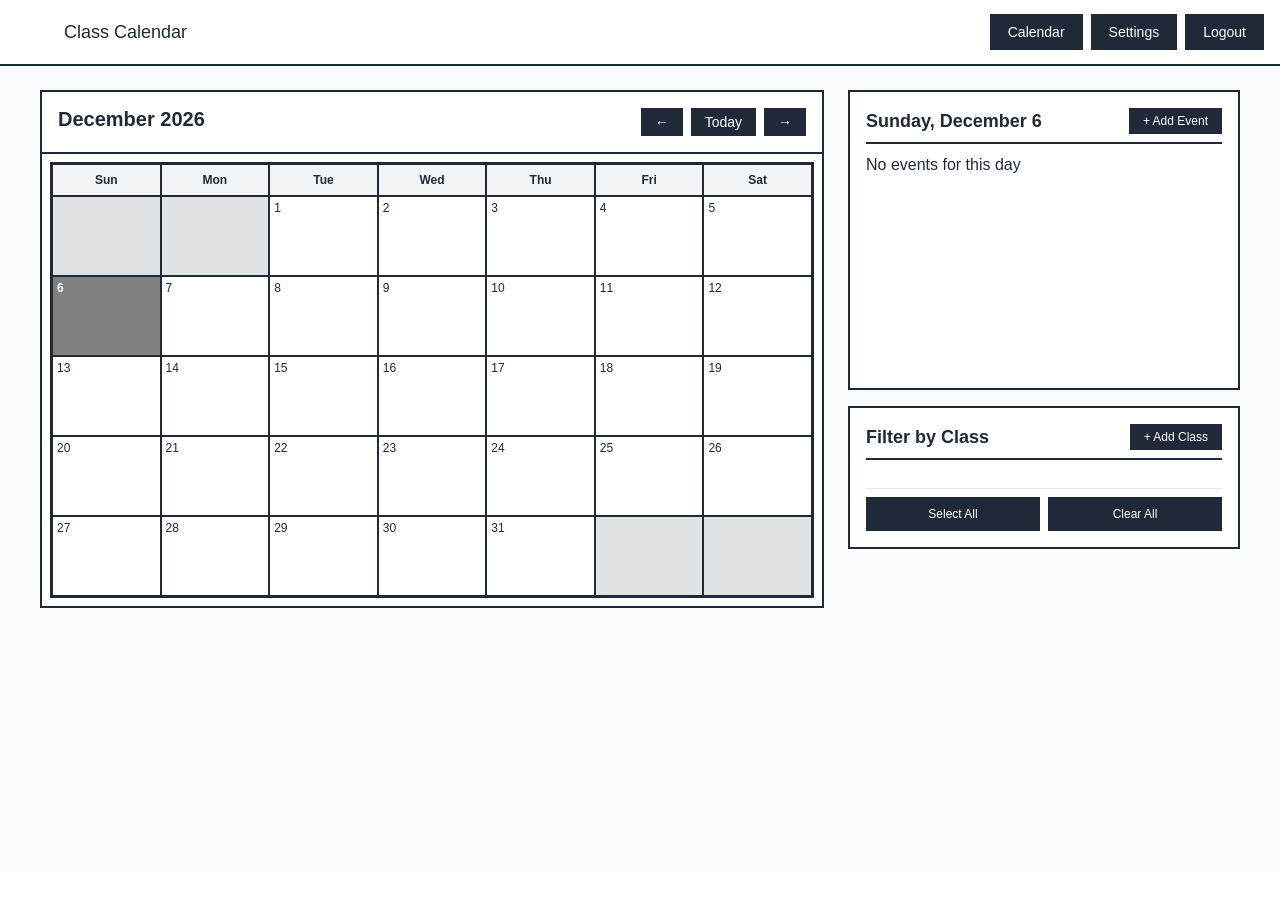
==== commit 45b9c345: "added new theme 'italy' and fixed login bug" ====
--- a/calendar.html
+++ b/calendar.html
@@ -214,12 +214,16 @@
                         <label for="themeSelect">Theme</label>
                         <select id="themeSelect" class="theme-select">
                             <option value="light">Light Mode</option>
-                            <option value="dark">Dark Mode</option>
+                            <option value="dark">Dark Mode (Blue)</option>
                             <option value="highContrast">High Contrast</option>
-                            <option value="winona">Winona</option>
+                            <option value="winona">Winona State</option>
+                            <option value="shine">Shine</option>
+                            <option value="italy">Italy Mode</option>
                         </select>
                     </div>
-                    
+                    <div class="form-group">
+                        <button type="button" id="loadSampleDataBtn" class="submit-btn" style="width: 100%; margin-top: 1rem;">Load Sample Data (for presentation)</button>
+                    </div>
                 </div>
                 
             </div>
--- a/styles.css
+++ b/styles.css
@@ -115,11 +115,73 @@
 
 }
 
-* {
+[data-theme="shine"]{
+    --bg-body: #7c5ba5;
+    --bg-main: #7c5ba5;
+    --bg-card: #678cea;
+    --text-primary: #4e1652;
+    --text-secondary: #000000;
+    --text-muted: #6b7280;
+    --border-color: #1f2937;
+    --border-light: #dee3be;
+    --header-bg: #e28aba;
+    --event-bg: #e5e7eb;
+    --event-border: #4b5563;
+    --event-completed: #d1d5db;
+    --empty-cell: #818181;
+    --selected-day: #b291cf;
+    --selected-event: #484949;
+    --btn-primary: #3f8b65;
+    --btn-hover: #36475f;
+    --btn-info: #3b82f6;
+    --modal-header: #f9fafb;
+    --input-border: #d1d5db;
+    --event-text: #4b5563;
+    --bg-hover: white;
+    --scrollbar-track: #f1f1f1;
+    --scrollbar-thumb: #888;
+    --selected-event-text: white;
+    --event-text: #000000;
+}
+
+/* italy mode */
+[data-theme="italy"] {
+    --bg-body: #f7f5f1;
+    --bg-main: #f7f5f1;
+    --bg-card: #cbbe8b;;
+    --text-primary: #363636;
+    --text-secondary: #4b5563;
+    --text-muted: #6b7280;
+    --border-color: #1f2937;
+    --border-light: #e5e7eb;
+    --header-bg: #ffcb00;
+    --event-bg: #e5e7eb;
+    --event-border: #4b5563;
+    --event-completed: #d1d5db;
+    --empty-cell: #e8e2d1;
+    --selected-day: #765e32;
+    --selected-event: #484949;
+    --btn-primary: #357cd2;
+    --btn-hover: #e99004;
+    --btn-success: #10b981;
+    --btn-danger: #ef4444;
+    --btn-info: #3b82f6;
+    --modal-header: #f9fafb;
+    --input-border: #d1d5db;
+    --event-text: #4b5563;
+    --bg-hover: white;
+    --scrollbar-track: #f1f1f1;
+    --scrollbar-thumb: #888;
+    --selected-event-text: white;
+}
+
+/* END OF THEMES*/
+*{
   margin: 0;
   padding: 0;
   box-sizing: border-box;
 }
+
 body {
   background: var(--bg-body);
   color: var(--text-primary);
@@ -180,7 +242,8 @@
   margin: 0 auto;
   padding: 1.5rem;
   background: var(--bg-main);
-  min-height: calc(100vh - 64px);
+  min-height: calc(100vh - 64px - 2rem);
+  padding-bottom: 2rem;
 }
 .calendar-box {
   border: 2px solid var(--border-color);
